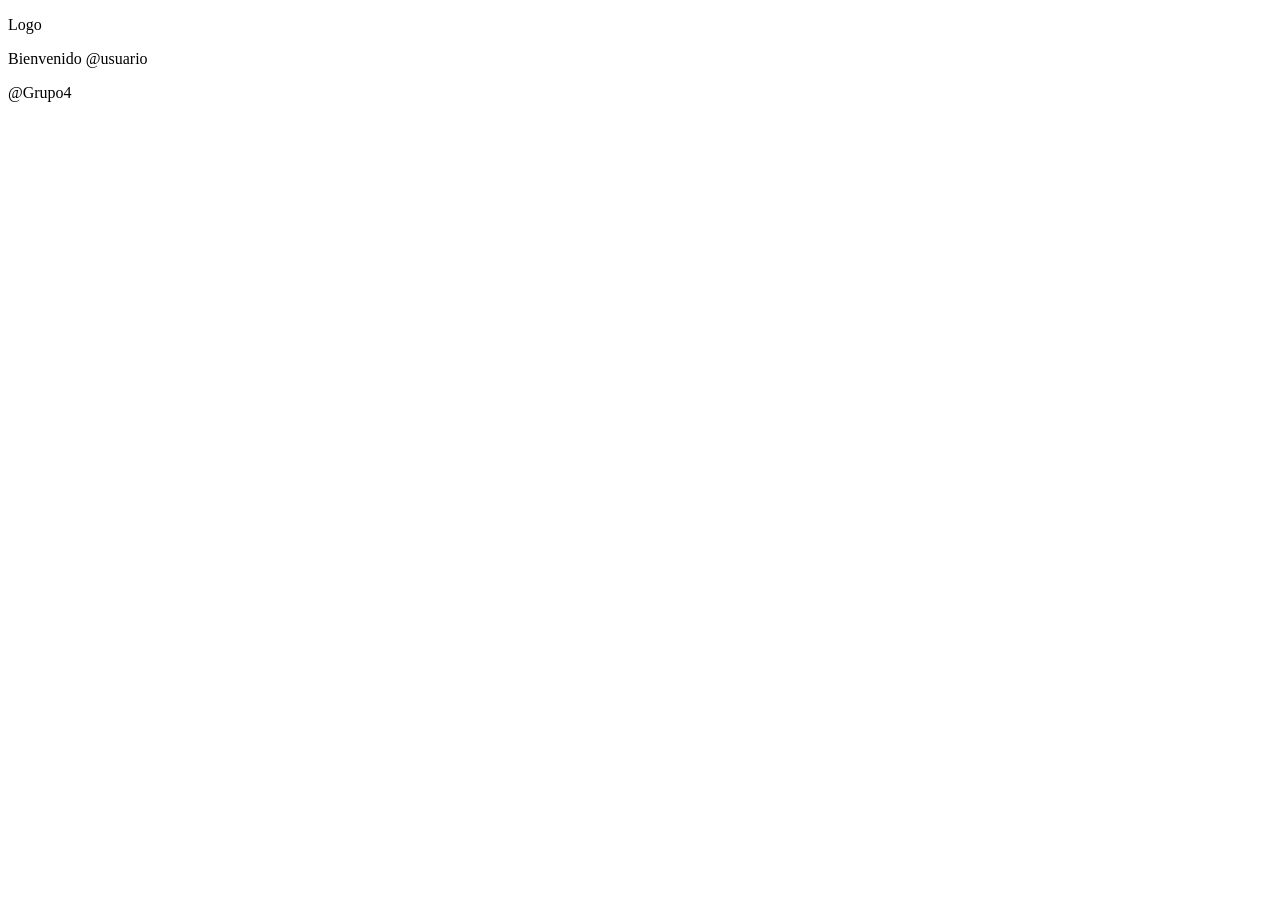
==== comprarTicket.html @ 9c1ca710 "creacion de navegacion y subida de portadas" ====
<!DOCTYPE html>
<html lang="en">
<head>
    <meta charset="UTF-8">
    <meta name="viewport" content="width=device-width, initial-scale=1.0">
    <title>Comprar Ticket</title>
</head>
<body>
    <nav>
        <p>Logo</p>
        <p>Bienvenido @usuario</p>
    </nav>
    <footer>@Grupo4</footer>
</body>
</html>
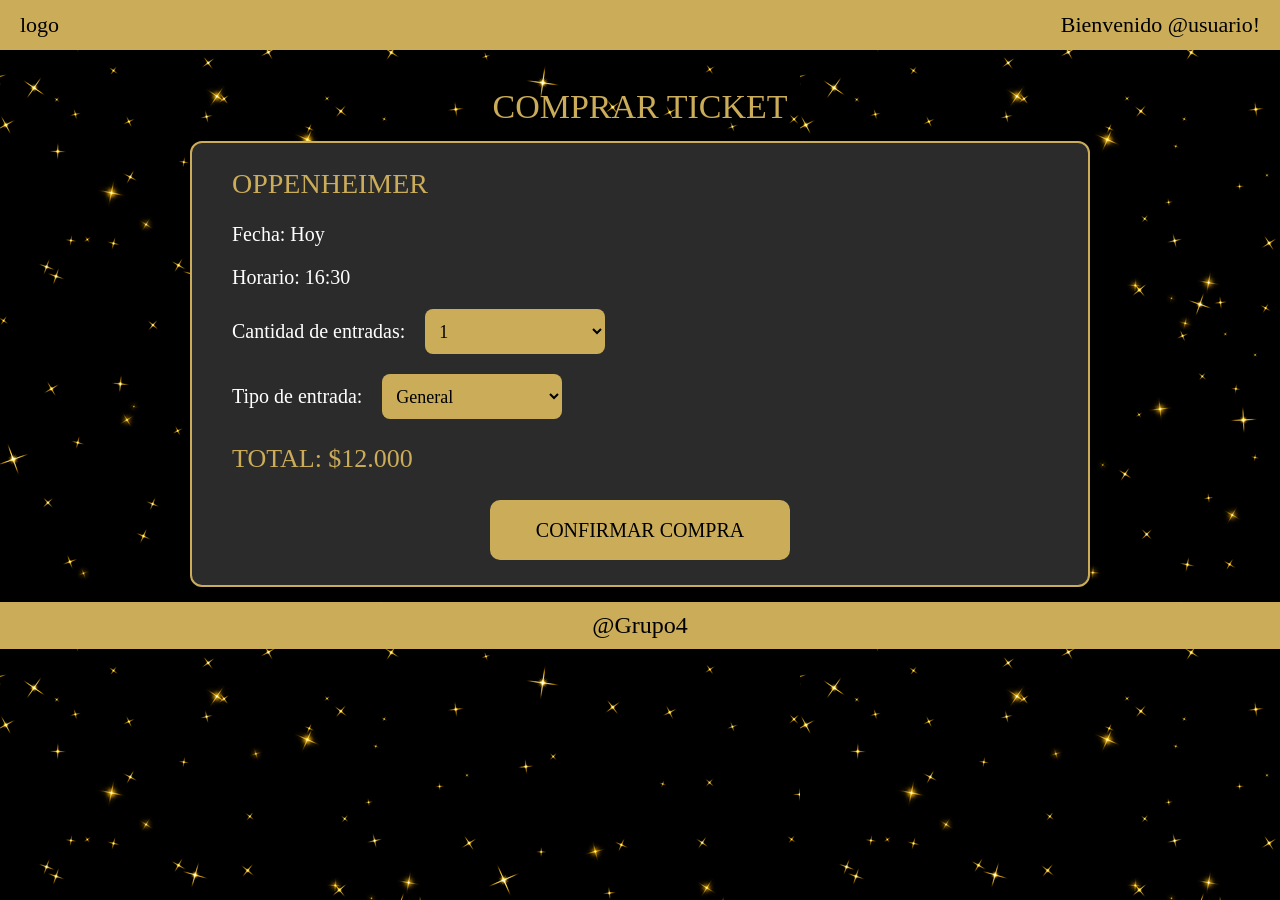
==== commit 56f20db2: "Creación de html y css de compra y pago" ====
--- a/comprarTicket.html
+++ b/comprarTicket.html
@@ -1,15 +1,68 @@
 <!DOCTYPE html>
-<html lang="en">
+<html lang="es">
+
 <head>
     <meta charset="UTF-8">
     <meta name="viewport" content="width=device-width, initial-scale=1.0">
+
     <title>Comprar Ticket</title>
+
+    <link rel="stylesheet" href="style/comprarTicket.css">
 </head>
+
 <body>
-    <nav>
-        <p>Logo</p>
-        <p>Bienvenido @usuario</p>
-    </nav>
-    <footer>@Grupo4</footer>
+
+    <header>
+        <p>logo</p>
+        <p>Bienvenido @usuario!</p>
+    </header>
+
+    <main>
+
+        <h1>COMPRAR TICKET</h1>
+
+        <section class="contenedor-compra">
+
+            <h2>OPPENHEIMER</h2>
+
+            <p>Fecha: Hoy</p>
+            <p>Horario: 16:30</p>
+
+            <div class="opcion-compra">
+                <label for="cantidad">Cantidad de entradas:</label>
+
+                <select id="cantidad">
+                    <option value="1">1</option>
+                    <option value="2">2</option>
+                    <option value="3">3</option>
+                    <option value="4">4</option>
+                </select>
+            </div>
+
+            <div class="opcion-compra">
+                <label for="tipoEntrada">Tipo de entrada:</label>
+
+                <select id="tipoEntrada">
+                    <option value="general">General</option>
+                    <option value="menor">Menor</option>
+                    <option value="jubilado">Jubilado</option>
+                </select>
+            </div>
+
+            <p class="total">TOTAL: $12.000</p>
+
+            <a href="pago.html" class="boton-confirmar">
+                CONFIRMAR COMPRA
+            </a>
+
+        </section>
+
+    </main>
+
+    <footer>
+        @Grupo4
+    </footer>
+
 </body>
+
 </html>
--- a/style/comprarTicket.css
+++ b/style/comprarTicket.css
@@ -0,0 +1,126 @@
+* {
+    box-sizing: border-box;
+}
+
+body {
+    margin: 0;
+    min-height: 100vh;
+
+    background-image: url("../img/fondoGlitter.gif");
+    background-color: black;
+    background-repeat: repeat;
+
+    font-family: Georgia, "Times New Roman", serif;
+    color: white;
+}
+
+header {
+    height: 50px;
+    background-color: #CBAC59;
+    color: black;
+
+    display: flex;
+    justify-content: space-between;
+    align-items: center;
+
+    padding: 0 20px;
+    font-size: 22px;
+}
+
+main {
+    width: 100%;
+    padding: 15px 20px;
+}
+
+h1 {
+    text-align: center;
+    color: #CBAC59;
+    font-size: 34px;
+    font-weight: normal;
+    margin-bottom: 15px;
+}
+
+.contenedor-compra {
+    width: 900px;
+    max-width: 90%;
+
+    margin: 0 auto;
+    padding: 25px 40px;
+
+    background-color: #2B2B2B;
+    border: 2px solid #CBAC59;
+    border-radius: 12px;
+}
+
+.contenedor-compra h2 {
+    color: #CBAC59;
+    font-size: 28px;
+    font-weight: normal;
+    margin-top: 0;
+}
+
+.contenedor-compra p {
+    font-size: 20px;
+}
+
+.opcion-compra {
+    display: flex;
+    align-items: center;
+    gap: 20px;
+
+    margin-top: 20px;
+}
+
+.opcion-compra label {
+    font-size: 20px;
+}
+
+.opcion-compra select {
+    width: 180px;
+    height: 45px;
+
+    background-color: #CBAC59;
+    border: none;
+    border-radius: 8px;
+
+    font-family: Georgia, "Times New Roman", serif;
+    font-size: 18px;
+
+    padding: 0 10px;
+    cursor: pointer;
+}
+
+.total {
+    color: #CBAC59;
+    font-size: 26px !important;
+    margin-top: 25px;
+}
+
+.boton-confirmar {
+    width: 300px;
+    height: 60px;
+
+    margin: 25px auto 0;
+
+    background-color: #CBAC59;
+    color: black;
+
+    border-radius: 10px;
+
+    display: flex;
+    justify-content: center;
+    align-items: center;
+
+    text-decoration: none;
+    font-size: 20px;
+}
+
+footer {
+    background-color: #CBAC59;
+    color: black;
+
+    text-align: center;
+    font-size: 24px;
+
+    padding: 10px 0;
+}
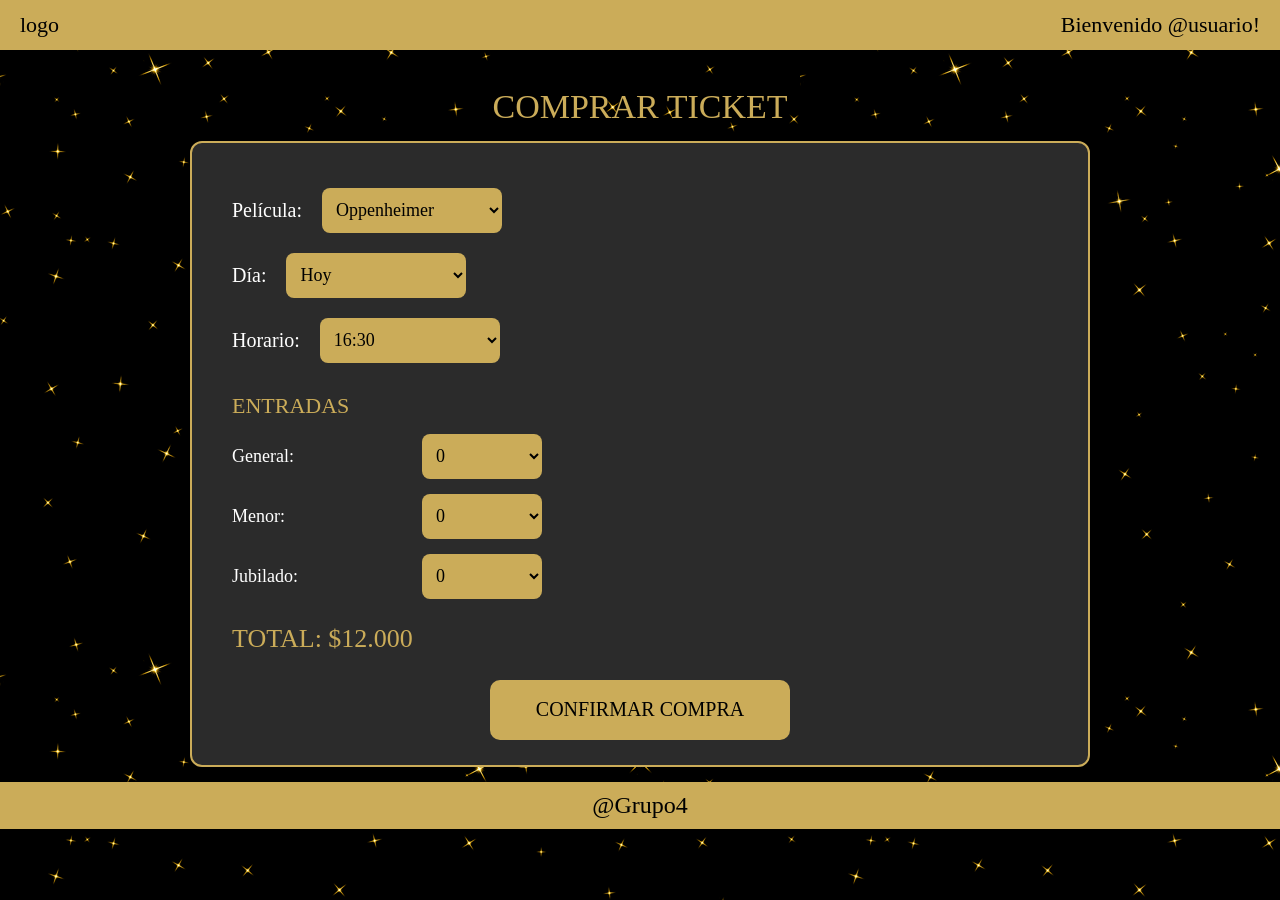
==== commit 905fd3a4: "Cambio en seleccion de tipo de entradas" ====
--- a/comprarTicket.html
+++ b/comprarTicket.html
@@ -23,31 +23,73 @@
 
         <section class="contenedor-compra">
 
-            <h2>OPPENHEIMER</h2>
+            <div class="opcion-compra">
+    <label for="pelicula">Película:</label>
 
-            <p>Fecha: Hoy</p>
-            <p>Horario: 16:30</p>
+    <select id="pelicula">
+        <option value="oppenheimer">Oppenheimer</option>
+        <option value="barbie">Barbie</option>
+        <option value="avatar">Avatar</option>
+    </select>
+</div>
 
-            <div class="opcion-compra">
-                <label for="cantidad">Cantidad de entradas:</label>
+<div class="opcion-compra">
+    <label for="dia">Día:</label>
 
-                <select id="cantidad">
-                    <option value="1">1</option>
-                    <option value="2">2</option>
-                    <option value="3">3</option>
-                    <option value="4">4</option>
-                </select>
-            </div>
+    <select id="dia">
+        <option value="hoy">Hoy</option>
+        <option value="manana">Mañana</option>
+        <option value="viernes">Viernes</option>
+    </select>
+</div>
 
-            <div class="opcion-compra">
-                <label for="tipoEntrada">Tipo de entrada:</label>
+<div class="opcion-compra">
+    <label for="horario">Horario:</label>
 
-                <select id="tipoEntrada">
-                    <option value="general">General</option>
-                    <option value="menor">Menor</option>
-                    <option value="jubilado">Jubilado</option>
-                </select>
-            </div>
+    <select id="horario">
+        <option value="16:30">16:30</option>
+        <option value="19:00">19:00</option>
+        <option value="22:15">22:15</option>
+    </select>
+</div>
+
+            <h3>ENTRADAS</h3>
+
+<div class="tipo-entrada">
+    <label for="general">General:</label>
+
+    <select id="general">
+        <option value="0">0</option>
+        <option value="1">1</option>
+        <option value="2">2</option>
+        <option value="3">3</option>
+        <option value="4">4</option>
+    </select>
+</div>
+
+<div class="tipo-entrada">
+    <label for="menor">Menor:</label>
+
+    <select id="menor">
+        <option value="0">0</option>
+        <option value="1">1</option>
+        <option value="2">2</option>
+        <option value="3">3</option>
+        <option value="4">4</option>
+    </select>
+</div>
+
+<div class="tipo-entrada">
+    <label for="jubilado">Jubilado:</label>
+
+    <select id="jubilado">
+        <option value="0">0</option>
+        <option value="1">1</option>
+        <option value="2">2</option>
+        <option value="3">3</option>
+        <option value="4">4</option>
+    </select>
+</div>
 
             <p class="total">TOTAL: $12.000</p>
 
--- a/style/comprarTicket.css
+++ b/style/comprarTicket.css
@@ -71,6 +71,42 @@
     margin-top: 20px;
 }
 
+.contenedor-compra h3 {
+    color: #CBAC59;
+    font-size: 22px;
+    font-weight: normal;
+    margin-top: 30px;
+    margin-bottom: 15px;
+}
+
+.tipo-entrada {
+    display: flex;
+    align-items: center;
+    margin-bottom: 15px;
+}
+
+.tipo-entrada label {
+    width: 190px;
+    font-size: 18px;
+}
+
+.tipo-entrada select {
+    width: 120px;
+    height: 45px;
+
+    background-color: #CBAC59;
+    border: none;
+    border-radius: 8px;
+
+    font-family: Georgia, "Times New Roman", serif;
+    font-size: 18px;
+
+    padding: 0 10px;
+    cursor: pointer;
+}
+
+
+
 .opcion-compra label {
     font-size: 20px;
 }
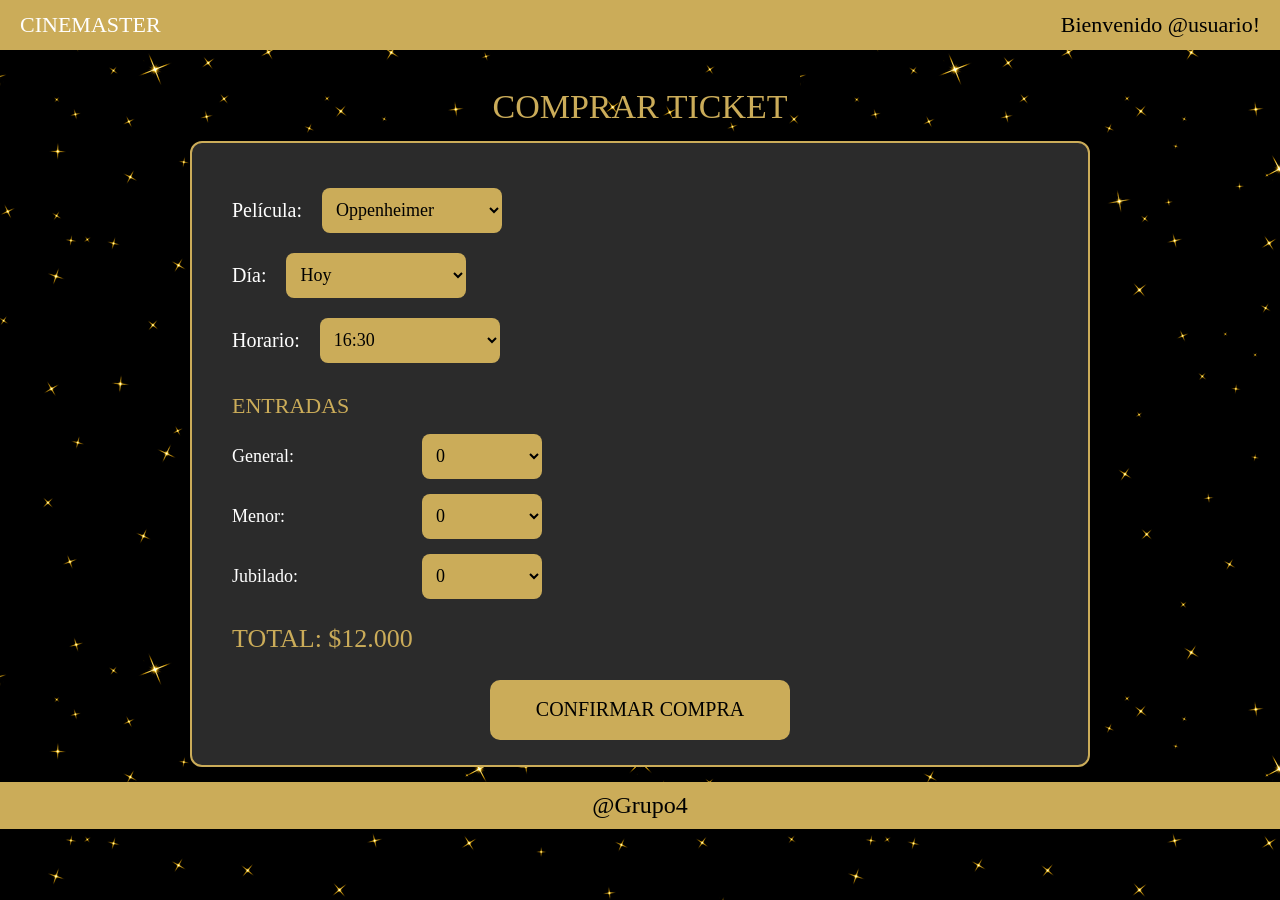
==== commit 45895d35: "index.css semi listo" ====
--- a/comprarTicket.html
+++ b/comprarTicket.html
@@ -6,14 +6,14 @@
     <meta name="viewport" content="width=device-width, initial-scale=1.0">
 
     <title>Comprar Ticket</title>
-
+    <link rel="icon" href="./img/logo.png">
     <link rel="stylesheet" href="style/comprarTicket.css">
 </head>
 
 <body>
 
     <header>
-        <p>logo</p>
+        <a href="./index.html">CINEMASTER</a>
         <p>Bienvenido @usuario!</p>
     </header>
 
--- a/style/comprarTicket.css
+++ b/style/comprarTicket.css
@@ -25,6 +25,11 @@
 
     padding: 0 20px;
     font-size: 22px;
+}
+
+a {
+    text-decoration: none;
+    color: #ffffff;
 }
 
 main {
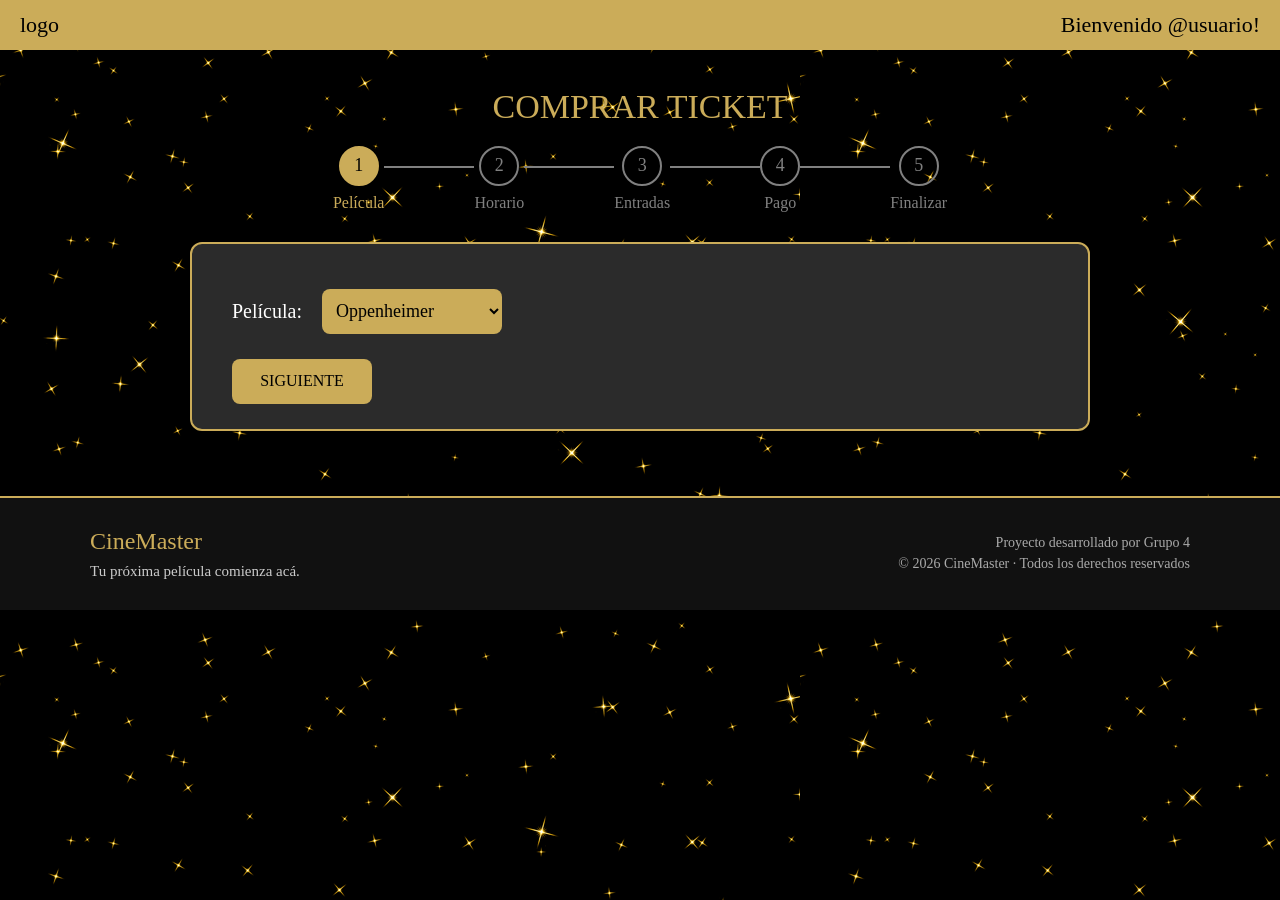
==== commit 22132fd6: "Mejora de comprarTicket, horarios y footer" ====
--- a/comprarTicket.html
+++ b/comprarTicket.html
@@ -6,14 +6,15 @@
     <meta name="viewport" content="width=device-width, initial-scale=1.0">
 
     <title>Comprar Ticket</title>
-    <link rel="icon" href="./img/logo.png">
+
     <link rel="stylesheet" href="style/comprarTicket.css">
+    <link rel="stylesheet" href="style/footer.css">
 </head>
 
 <body>
 
     <header>
-        <a href="./index.html">CINEMASTER</a>
+        <p>logo</p>
         <p>Bienvenido @usuario!</p>
     </header>
 
@@ -21,44 +22,111 @@
 
         <h1>COMPRAR TICKET</h1>
 
+        <div class="stepper">
+
+    <div class="paso activo">
+        <div class="circulo">1</div>
+        <p>Película</p>
+    </div>
+
+    <div class="linea"></div>
+
+    <div class="paso">
+        <div class="circulo">2</div>
+        <p>Horario</p>
+    </div>
+
+    <div class="linea"></div>
+
+    <div class="paso">
+        <div class="circulo">3</div>
+        <p>Entradas</p>
+    </div>
+
+    <div class="linea"></div>
+
+    <div class="paso">
+        <div class="circulo">4</div>
+        <p>Pago</p>
+    </div>
+
+    <div class="linea"></div>
+
+    <div class="paso">
+        <div class="circulo">5</div>
+        <p>Finalizar</p>
+    </div>
+
+</div>
+
         <section class="contenedor-compra">
-
-            <div class="opcion-compra">
-    <label for="pelicula">Película:</label>
-
-    <select id="pelicula">
-        <option value="oppenheimer">Oppenheimer</option>
-        <option value="barbie">Barbie</option>
-        <option value="avatar">Avatar</option>
-    </select>
-</div>
-
-<div class="opcion-compra">
-    <label for="dia">Día:</label>
-
-    <select id="dia">
-        <option value="hoy">Hoy</option>
-        <option value="manana">Mañana</option>
-        <option value="viernes">Viernes</option>
-    </select>
-</div>
-
-<div class="opcion-compra">
-    <label for="horario">Horario:</label>
-
-    <select id="horario">
-        <option value="16:30">16:30</option>
-        <option value="19:00">19:00</option>
-        <option value="22:15">22:15</option>
-    </select>
-</div>
-
-            <h3>ENTRADAS</h3>
+            <div class="contenido-paso activo" id="paso1">
+
+                <div class="opcion-compra">
+                    <label for="pelicula">Película:</label>
+
+                    <select id="pelicula">
+                        <option value="oppenheimer">Oppenheimer</option>
+                        <option value="barbie">Barbie</option>
+                        <option value="avatar">Avatar</option>
+                    </select>
+                </div>
+
+                <button type="button" class="boton-siguiente" onclick="mostrarPaso(2)">
+                    SIGUIENTE
+                </button>
+
+                </div>
+
+<div class="contenido-paso" id="paso2">
+
+    <div class="opcion-compra">
+        <label for="dia">Día:</label>
+
+        <select id="dia" onchange="actualizarHorarios()">
+            <option value="hoy">Hoy</option>
+            <option value="manana">Mañana</option>
+            <option value="viernes">Viernes</option>
+        </select>
+    </div>
+
+    <div class="opcion-compra">
+        <label for="horario">Horario:</label>
+
+        <select id="horario">
+        </select>
+    </div>
+
+    <button type="button" class="boton-anterior" onclick="mostrarPaso(1)">
+        ANTERIOR
+    </button>
+
+    <button type="button" class="boton-siguiente" onclick="mostrarPaso(3)">
+        SIGUIENTE
+    </button>
+
+</div>
+
+<div class="contenido-paso" id="paso3">
+
+    <h3>ENTRADAS</h3>
+
+    <div class="tipo-entrada">
+        <label for="general">General:</label>
+
+        <select id="general" onchange="calcularTotal()">
+            <option value="0">0</option>
+            <option value="1">1</option>
+            <option value="2">2</option>
+            <option value="3">3</option>
+            <option value="4">4</option>
+        </select>
+    </div>
 
 <div class="tipo-entrada">
-    <label for="general">General:</label>
-
-    <select id="general">
+    <label for="menor">Menor:</label>
+
+    <select id="menor" onchange="calcularTotal()">
         <option value="0">0</option>
         <option value="1">1</option>
         <option value="2">2</option>
@@ -68,9 +136,9 @@
 </div>
 
 <div class="tipo-entrada">
-    <label for="menor">Menor:</label>
-
-    <select id="menor">
+    <label for="jubilado">Jubilado:</label>
+
+    <select id="jubilado" onchange="calcularTotal()">
         <option value="0">0</option>
         <option value="1">1</option>
         <option value="2">2</option>
@@ -79,32 +147,129 @@
     </select>
 </div>
 
-<div class="tipo-entrada">
-    <label for="jubilado">Jubilado:</label>
-
-    <select id="jubilado">
-        <option value="0">0</option>
-        <option value="1">1</option>
-        <option value="2">2</option>
-        <option value="3">3</option>
-        <option value="4">4</option>
-    </select>
-</div>
-
-            <p class="total">TOTAL: $12.000</p>
-
-            <a href="pago.html" class="boton-confirmar">
-                CONFIRMAR COMPRA
-            </a>
+<p class="total">
+    TOTAL: <span id="totalEntradas">$0</span>
+</p>
+            
+<button type="button" class="boton-anterior" onclick="mostrarPaso(2)">
+    ANTERIOR
+</button>
+
+<button type="button" class="boton-siguiente"
+        onclick="if (validarEntradas()) mostrarPaso(4)">
+    SIGUIENTE
+</button>
+
+</div>
+<div class="contenido-paso" id="paso4">
+
+    <h3>DATOS DEL CLIENTE</h3>
+
+    <div class="campo-pago">
+        <label for="nombre">Nombre y apellido:</label>
+        <input type="text" id="nombre">
+    </div>
+
+    <div class="campo-pago">
+        <label for="email">Email:</label>
+        <input type="email" id="email">
+    </div>
+
+    <h3>DATOS DE PAGO</h3>
+
+    <div class="campo-pago">
+        <label for="tarjeta">Número de tarjeta:</label>
+        <input type="text" id="tarjeta">
+    </div>
+
+    <div class="campo-pago">
+        <label for="titular">Titular:</label>
+        <input type="text" id="titular">
+    </div>
+
+    <div class="campo-pago">
+        <label for="vencimiento">Vencimiento:</label>
+        <input type="text" id="vencimiento" placeholder="MM/AA">
+    </div>
+
+    <div class="campo-pago">
+        <label for="cvv">CVV:</label>
+        <input type="text" id="cvv" placeholder="123">
+    </div>
+
+    <button type="button" class="boton-anterior" onclick="mostrarPaso(3)">
+        ANTERIOR
+    </button>
+
+    <button type="button" class="boton-siguiente"
+        onclick="if (validarPago()) mostrarPaso(5)">
+    REVISAR COMPRA
+    </button>
+
+</div>
+
+<div class="contenido-paso" id="paso5">
+
+    <h3>RESUMEN DE COMPRA</h3>
+
+    <div class="resumen-compra">
+
+        <p>Película: <span id="resumenPelicula"></span></p>
+
+        <p>Día: <span id="resumenDia"></span></p>
+
+        <p>Horario: <span id="resumenHorario"></span></p>
+
+        <h3>ENTRADAS</h3>
+
+        <p>General: <span id="resumenGeneral"></span></p>
+
+        <p>Menor: <span id="resumenMenor"></span></p>
+
+        <p>Jubilado: <span id="resumenJubilado"></span></p>
+
+        <p class="total">
+            TOTAL: <span id="resumenTotal">$0</span>
+</p>
+
+    </div>
+
+    <button type="button" class="boton-anterior" onclick="mostrarPaso(4)">
+        ANTERIOR
+    </button>
+
+    <button type="button" class="boton-confirmar" onclick="finalizarCompra()">
+    CONFIRMAR COMPRA
+    </button>
+
+</div>
+
+
 
         </section>
 
     </main>
 
-    <footer>
-        @Grupo4
+    <footer class="footer">
+
+    <div class="footer-contenido">
+
+        <div class="footer-marca">
+            <h3>CineMaster</h3>
+            <p>Tu próxima película comienza acá.</p>
+        </div>
+
+        <div class="footer-info">
+            <p>Proyecto desarrollado por Grupo 4</p>
+            <p>© 2026 CineMaster · Todos los derechos reservados</p>
+        </div>
+
+    </div>
+
     </footer>
 
-</body>
-
-</html>+    <script src="comprarTicket.js"></script>  
+
+    </body>
+
+    </html>
--- a/style/comprarTicket.css
+++ b/style/comprarTicket.css
@@ -25,11 +25,6 @@
 
     padding: 0 20px;
     font-size: 22px;
-}
-
-a {
-    text-decoration: none;
-    color: #ffffff;
 }
 
 main {
@@ -146,6 +141,7 @@
     background-color: #CBAC59;
     color: black;
 
+    border: none;
     border-radius: 10px;
 
     display: flex;
@@ -153,15 +149,175 @@
     align-items: center;
 
     text-decoration: none;
+
+    font-family: Georgia, "Times New Roman", serif;
     font-size: 20px;
-}
-
-footer {
-    background-color: #CBAC59;
-    color: black;
-
+
+    cursor: pointer;
+}
+
+
+/* STEPPER */
+
+.stepper {
+    width: 850px;
+    max-width: 90%;
+    margin: 20px auto 30px;
+
+    display: flex;
+    justify-content: center;
+    align-items: flex-start;
+}
+
+.paso {
+    display: flex;
+    flex-direction: column;
+    align-items: center;
+
+    color: #808080;
+}
+
+.circulo {
+    width: 40px;
+    height: 40px;
+
+    border: 2px solid #808080;
+    border-radius: 50%;
+
+    display: flex;
+    justify-content: center;
+    align-items: center;
+
+    font-size: 18px;
+}
+
+.paso p {
+    margin: 8px 0 0;
+    font-size: 16px;
+}
+
+.linea {
+    width: 90px;
+    height: 2px;
+
+    background-color: #808080;
+
+    margin-top: 20px;
+}
+
+/* PASO ACTUAL */
+
+.paso.activo {
+    color: #CBAC59;
+}
+
+.paso.activo .circulo {
+    border-color: #CBAC59;
+    background-color: #CBAC59;
+    color: black;
+}
+
+/* CONTENIDO DE CADA PASO */
+/*Oculta todos los pasos*/
+.contenido-paso {
+    display: none;
+}
+
+/*muestra el que tenga clse activo*/
+.contenido-paso.activo {
+    display: block;
+}
+
+/* PASOS COMPLETADOS */
+
+.paso.completado {
+    color: #CBAC59;
+}
+
+.paso.completado .circulo {
+    border-color: #CBAC59;
+    background-color: #CBAC59;
+    color: black;
+}
+
+.compra-exitosa {
     text-align: center;
+    padding: 30px;
+}
+
+.compra-exitosa h2 {
+    color: #CBAC59;
+    font-size: 28px;
+    margin-bottom: 25px;
+}
+
+.compra-exitosa p {
+    font-size: 18px;
+    margin: 10px 0;
+}
+
+.compra-exitosa .total {
     font-size: 24px;
-
+    color: #CBAC59;
+    margin-top: 20px;
+}
+
+.boton-siguiente,
+.boton-anterior {
+    min-width: 140px;
+    height: 45px;
+
+    margin-top: 25px;
+    margin-right: 10px;
+    padding: 0 20px;
+
+    border: none;
+    border-radius: 8px;
+
+    font-family: Georgia, "Times New Roman", serif;
+    font-size: 16px;
+
+    cursor: pointer;
+}
+
+.boton-siguiente {
+    background-color: #CBAC59;
+    color: black;
+}
+
+.boton-anterior {
+    background-color: #808080;
+    color: white;
+}
+
+.campo-pago {
+    display: flex;
+    align-items: center;
+
+    margin-bottom: 15px;
+}
+
+.campo-pago label {
+    width: 190px;
+    font-size: 18px;
+}
+
+.campo-pago input {
+    width: 400px;
+    height: 45px;
+
+    padding: 0 10px;
+
+    border: 1px solid #CBAC59;
+    border-radius: 6px;
+
+    font-family: Georgia, "Times New Roman", serif;
+    font-size: 16px;
+}
+.resumen-compra {
     padding: 10px 0;
+}
+
+.resumen-compra p {
+    margin: 10px 0;
 }
--- a/style/footer.css
+++ b/style/footer.css
@@ -0,0 +1,51 @@
+.footer {
+    width: 100%;
+    margin-top: 50px;
+
+    background-color: #111111;
+    border-top: 2px solid #CBAC59;
+
+    color: white;
+
+    padding: 30px 40px;
+}
+
+.footer-contenido {
+    max-width: 1100px;
+    margin: 0 auto;
+
+    display: flex;
+    justify-content: space-between;
+    align-items: center;
+
+    gap: 30px;
+}
+
+.footer-marca h3 {
+    margin: 0 0 8px;
+
+    color: #CBAC59;
+
+    font-size: 24px;
+    font-weight: normal;
+}
+
+.footer-marca p {
+    margin: 0;
+
+    color: #CCCCCC;
+
+    font-size: 15px;
+}
+
+.footer-info {
+    text-align: right;
+}
+
+.footer-info p {
+    margin: 5px 0;
+
+    color: #AAAAAA;
+
+    font-size: 14px;
+}
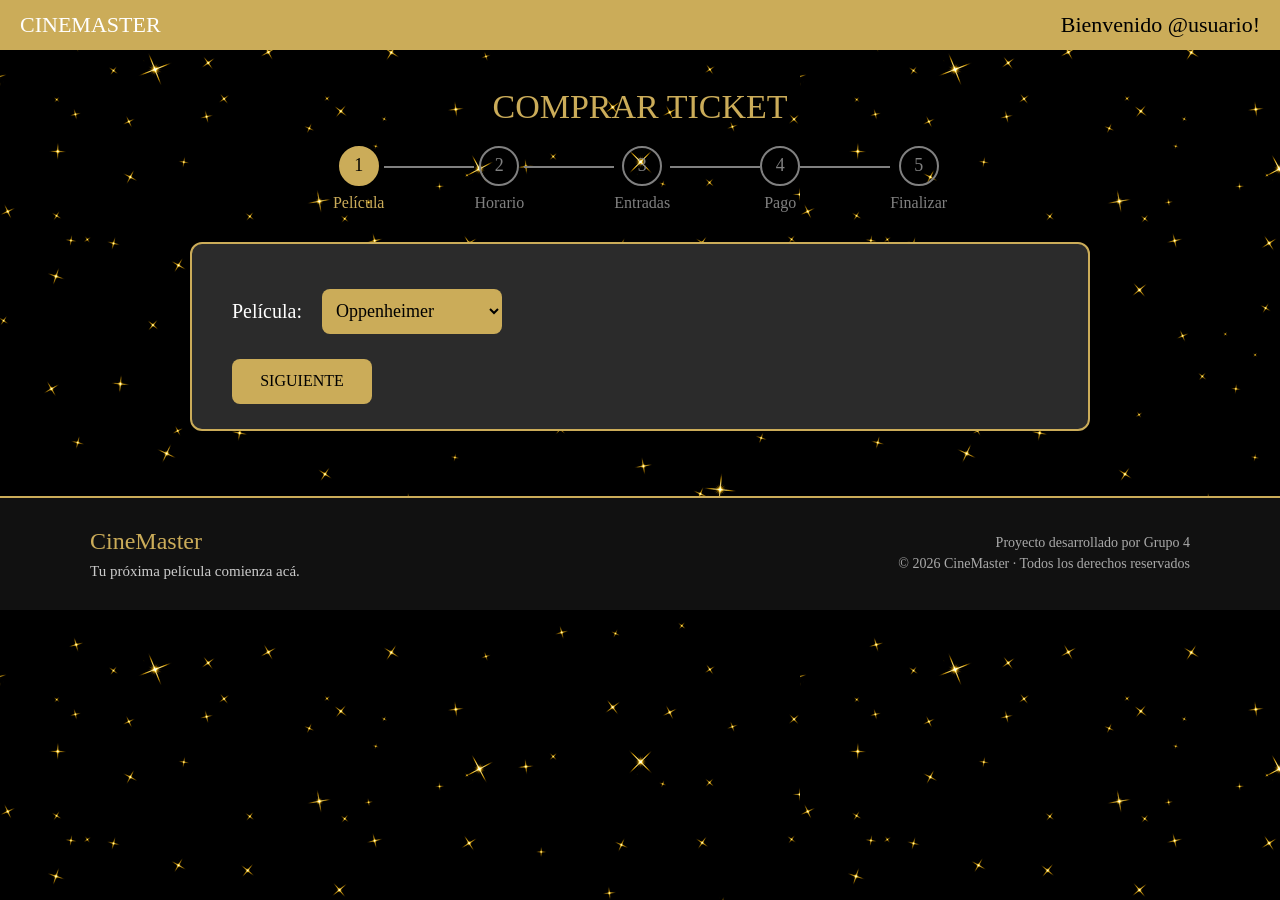
==== commit 3f443462: "Resolver conflictos con main" ====
--- a/comprarTicket.html
+++ b/comprarTicket.html
@@ -6,7 +6,7 @@
     <meta name="viewport" content="width=device-width, initial-scale=1.0">
 
     <title>Comprar Ticket</title>
-
+    <link rel="icon" href="./img/logo.png">
     <link rel="stylesheet" href="style/comprarTicket.css">
     <link rel="stylesheet" href="style/footer.css">
 </head>
@@ -14,7 +14,7 @@
 <body>
 
     <header>
-        <p>logo</p>
+        <a href="./index.html">CINEMASTER</a>
         <p>Bienvenido @usuario!</p>
     </header>
 
--- a/style/comprarTicket.css
+++ b/style/comprarTicket.css
@@ -25,6 +25,11 @@
 
     padding: 0 20px;
     font-size: 22px;
+}
+
+a {
+    text-decoration: none;
+    color: #ffffff;
 }
 
 main {
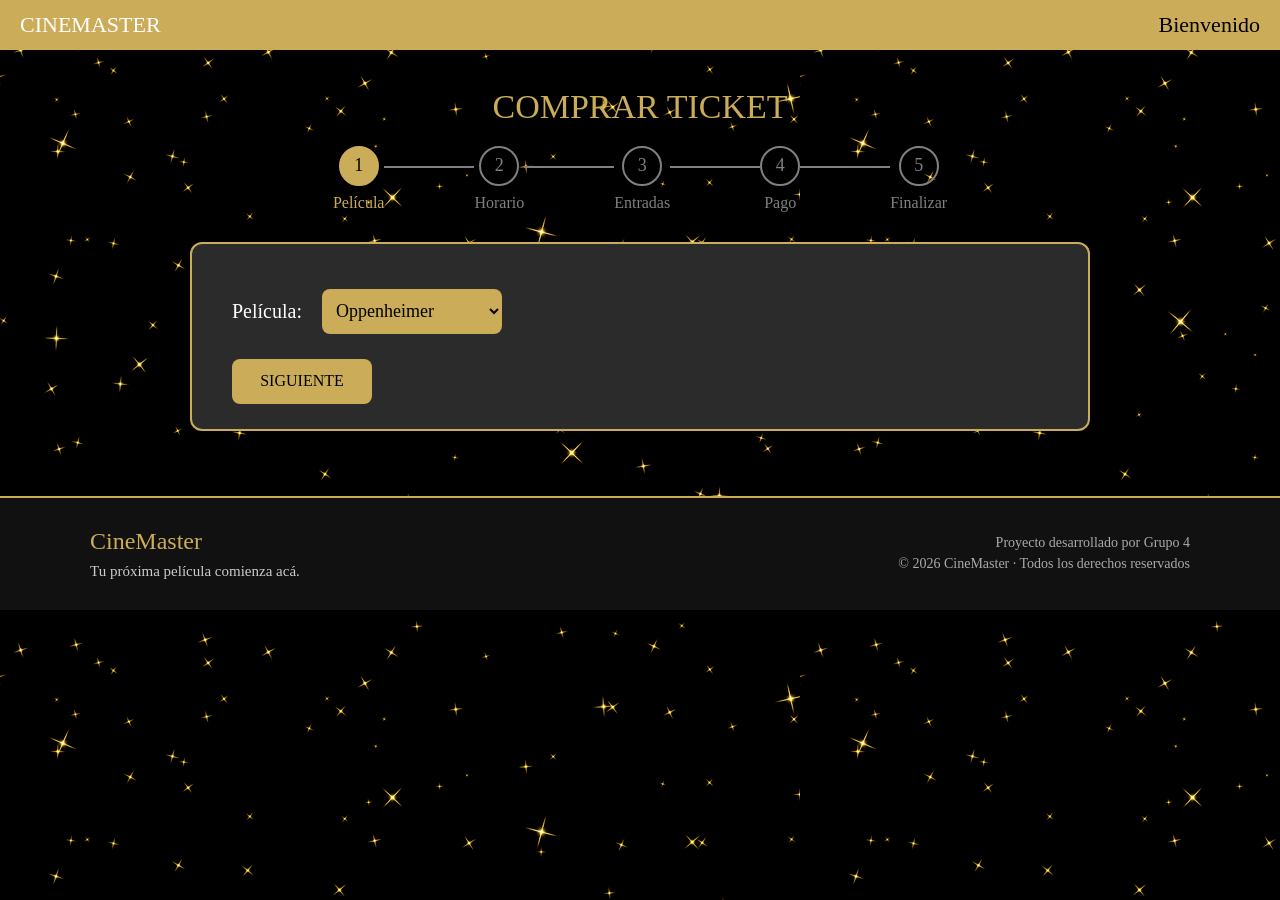
==== commit bc7ec33a: "Reorganiza archivos HTML y corrige rutas" ====
--- a/comprarTicket.html
+++ b/comprarTicket.html
@@ -1,3 +1,8 @@
+
+<!-- En este archivo se define la estructura de la compra de entradas en 5 pasos:
+ 1:selección de pelicula; 2: selección de horario; 3: selección de entradas;
+ 4: selección de pago; 5: confirmación de compra.-->
+
 <!DOCTYPE html>
 <html lang="es">
 
@@ -6,31 +11,41 @@
     <meta name="viewport" content="width=device-width, initial-scale=1.0">
 
     <title>Comprar Ticket</title>
+    <!-- Carga el logo de CineMaster en la pestaña -->
     <link rel="icon" href="./img/logo.png">
-    <link rel="stylesheet" href="style/comprarTicket.css">
-    <link rel="stylesheet" href="style/footer.css">
+    <!-- Conexión del HTML con los archivos CSS -->
+    <link rel="stylesheet" href="./style/comprarTicket.css">
+    <link rel="stylesheet" href="./style/footer.css">
 </head>
 
 <body>
 
     <header>
+        <!--Encabezado: link que al hacer click en cineMaster permite
+        regresar a la página inicial -->
         <a href="./index.html">CINEMASTER</a>
-        <p>Bienvenido @usuario!</p>
+        <p>Bienvenido</p>
     </header>
 
     <main>
 
         <h1>COMPRAR TICKET</h1>
 
+    <!--STEPPER-->
         <div class="stepper">
-
+    
+    <!--Clase activo: indica qué paso está seleccionado actualmente,
+    js la agrega y la quita a medida que el usuario avanza -->
     <div class="paso activo">
         <div class="circulo">1</div>
         <p>Película</p>
     </div>
 
+    <!--Clase linea: son las líneas visuales que conectan los pasos del stepper -->
     <div class="linea"></div>
 
+    <!-- Los demás pasos arrancan "inactivos", y el js va cambiando las clases
+     a medida que el usuario avanza -->
     <div class="paso">
         <div class="circulo">2</div>
         <p>Horario</p>
@@ -58,41 +73,51 @@
     </div>
 
 </div>
-
+        <!--Este section agrupa todo el contenido relacionado con la compra -->
         <section class="contenedor-compra">
+            <!--Paso 1: Selección de película -->
             <div class="contenido-paso activo" id="paso1">
 
                 <div class="opcion-compra">
+                    <!--El label describe qué dato tiene que ingresar/seleccionar el usuario -->
                     <label for="pelicula">Película:</label>
-
+                    <!--Es el desplegable para seleccionar la pelicula -->
                     <select id="pelicula">
+                        <!--value es el valor que js utiliza internamente -->
                         <option value="oppenheimer">Oppenheimer</option>
                         <option value="barbie">Barbie</option>
-                        <option value="avatar">Avatar</option>
+                        <option value="coraline">Coraline</option>
                     </select>
                 </div>
 
+                <!-- Cuando el usuario hace clic se ejecuta la función mostrarPaso(2) de js
+                 que oculta el paso axtual y muestra el segundo paso-->
                 <button type="button" class="boton-siguiente" onclick="mostrarPaso(2)">
                     SIGUIENTE
                 </button>
 
                 </div>
 
+<!--Paso 2: selección de Día -->
 <div class="contenido-paso" id="paso2">
 
     <div class="opcion-compra">
         <label for="dia">Día:</label>
 
-        <select id="dia" onchange="actualizarHorarios()">
-            <option value="hoy">Hoy</option>
-            <option value="manana">Mañana</option>
-            <option value="viernes">Viernes</option>
-        </select>
+    <!--Cuando el usuario cambie el dia, js ejecuta actualizarHorarios()
+    que busca los horarios correspondientes a la película y el día seleccionado-->
+    <select id="dia" onchange="actualizarHorarios()">
+        <!--Se agregan Id´s porq js modifica el texto para poner la fecha real-->
+        <option value="hoy" id="diaHoy">Hoy</option>
+        <option value="manana" id="diaManana">Mañana</option>
+        <option value="viernes" id="diaViernes">Viernes</option>
+    </select>
     </div>
 
     <div class="opcion-compra">
         <label for="horario">Horario:</label>
-
+        <!--Este select está vacío porq los horarios dependen de la película y el día
+        js los genera dinámicamente mediante actualizarHorarios()-->
         <select id="horario">
         </select>
     </div>
@@ -107,13 +132,15 @@
 
 </div>
 
+<!--Paso 3: selección de entradas-->
 <div class="contenido-paso" id="paso3">
 
     <h3>ENTRADAS</h3>
 
     <div class="tipo-entrada">
         <label for="general">General:</label>
-
+        <!--onchange = "calcularTotal()": cuando cambia la cantidad
+        js actualiza el precio total-->
         <select id="general" onchange="calcularTotal()">
             <option value="0">0</option>
             <option value="1">1</option>
@@ -148,6 +175,8 @@
 </div>
 
 <p class="total">
+    <!--span: inicialmente muestra $0
+    funciona como un espacio que js actualiza dinámicamente con el total-->
     TOTAL: <span id="totalEntradas">$0</span>
 </p>
             
@@ -155,12 +184,15 @@
     ANTERIOR
 </button>
 
+<!-- Validación antes del pago: antes de avanzar verifico las entradas (llamando a validarEntradas(),
+ si devuelve true se ejecuta mostrarPaso(4)-->
 <button type="button" class="boton-siguiente"
         onclick="if (validarEntradas()) mostrarPaso(4)">
     SIGUIENTE
 </button>
 
 </div>
+<!--Paso 4: inputs para realizar el pago-->
 <div class="contenido-paso" id="paso4">
 
     <h3>DATOS DEL CLIENTE</h3>
@@ -201,6 +233,8 @@
         ANTERIOR
     </button>
 
+    <!--Antes de mostrar el resumen llamamos a validarPago(),
+    si los datos son válidos la función devuelve true y avanzamos al paso5-->
     <button type="button" class="boton-siguiente"
         onclick="if (validarPago()) mostrarPaso(5)">
     REVISAR COMPRA
@@ -208,12 +242,14 @@
 
 </div>
 
+<!--Paso 5: resumen de compra-->
 <div class="contenido-paso" id="paso5">
 
     <h3>RESUMEN DE COMPRA</h3>
 
     <div class="resumen-compra">
-
+        <!--Los span empiezan vacíos porque js toma las selecciones
+        realizadas en los pasos anteriores y completa automáticamente el resumen-->
         <p>Película: <span id="resumenPelicula"></span></p>
 
         <p>Día: <span id="resumenDia"></span></p>
@@ -238,20 +274,17 @@
         ANTERIOR
     </button>
 
+    <!--Este botón ejecuta finalizarCompra() y muestra la confirmación de compra-->
     <button type="button" class="boton-confirmar" onclick="finalizarCompra()">
     CONFIRMAR COMPRA
     </button>
 
 </div>
-
-
-
         </section>
 
     </main>
-
+<!--FOOTER-->
     <footer class="footer">
-
     <div class="footer-contenido">
 
         <div class="footer-marca">
@@ -268,7 +301,7 @@
 
     </footer>
 
-    <script src="comprarTicket.js"></script>  
+    <script src="./script/comprarTicket.js"></script>  
 
     </body>
 
--- a/style/comprarTicket.css
+++ b/style/comprarTicket.css
@@ -1,10 +1,11 @@
-* {
+* { /*Configuración gral para el manejo de tamaños*/
     box-sizing: border-box;
 }
 
+/*Define el aspecto gral de la pág*/
 body {
     margin: 0;
-    min-height: 100vh;
+    min-height: 100vh; /*el body tenga como min el alto de la pantalla*/
 
     background-image: url("../img/fondoGlitter.gif");
     background-color: black;
@@ -14,29 +15,31 @@
     color: white;
 }
 
+/*Diseño de la barra superior*/
 header {
     height: 50px;
     background-color: #CBAC59;
     color: black;
 
-    display: flex;
-    justify-content: space-between;
-    align-items: center;
+    display: flex; /*Acomoda elementos dentro de un contenedor*/
+    justify-content: space-between; /*Manda un elemeto hacia un ext y el otro hacia el otro ext*/
+    align-items: center; /*centra los elementos vertialmente*/
 
     padding: 0 20px;
     font-size: 22px;
 }
-
+ /*Diseño de los enlaces*/
 a {
-    text-decoration: none;
+    text-decoration: none; /*elimina el subrayado*/
     color: #ffffff;
 }
 
+/*Define el espacio del contenido principal*/
 main {
     width: 100%;
     padding: 15px 20px;
 }
-
+/*Diseña COMPRAR TICKET*/
 h1 {
     text-align: center;
     color: #CBAC59;
@@ -45,6 +48,7 @@
     margin-bottom: 15px;
 }
 
+/*diseño de la caja principal donde se muestra cada etapa del proceso de compra*/
 .contenedor-compra {
     width: 900px;
     max-width: 90%;
@@ -57,6 +61,7 @@
     border-radius: 12px;
 }
 
+/*aplican diseño solamente a estos elementos cuando están dentro del contenedor de compra*/
 .contenedor-compra h2 {
     color: #CBAC59;
     font-size: 28px;
@@ -68,10 +73,11 @@
     font-size: 20px;
 }
 
+/*organiza horizontalmente el label y el select de película, día y horario*/
 .opcion-compra {
     display: flex;
     align-items: center;
-    gap: 20px;
+    gap: 20px; /*separación entre elementos*/
 
     margin-top: 20px;
 }
@@ -84,17 +90,18 @@
     margin-bottom: 15px;
 }
 
+/*diseño del selector de entradas*/
 .tipo-entrada {
     display: flex;
     align-items: center;
     margin-bottom: 15px;
 }
-
+/*le da el mismo ancho a todas las etiquetas(label)*/
 .tipo-entrada label {
     width: 190px;
     font-size: 18px;
 }
-
+/*Da formato al desplegable de tipo de entrada*/
 .tipo-entrada select {
     width: 120px;
     height: 45px;
@@ -111,11 +118,11 @@
 }
 
 
-
+/*mismo ancho a todas las etiquetas*/
 .opcion-compra label {
     font-size: 20px;
 }
-
+/*Da formato al desplegable de opcio compra*/
 .opcion-compra select {
     width: 180px;
     height: 45px;
@@ -131,12 +138,14 @@
     cursor: pointer;
 }
 
+/*resalta visualmente el precio*/
 .total {
     color: #CBAC59;
-    font-size: 26px !important;
+    font-size: 26px !important; /*obliga que el tamaño del total sea 26px*/
     margin-top: 25px;
 }
 
+/*diseña el boton de confirmar compra*/
 .boton-confirmar {
     width: 300px;
     height: 60px;
@@ -164,6 +173,7 @@
 
 /* STEPPER */
 
+/*orgaiza todos los pasos horizontalmente, utiliza flexbox para distribuirlos*/
 .stepper {
     width: 850px;
     max-width: 90%;
@@ -174,6 +184,7 @@
     align-items: flex-start;
 }
 
+/*Da diseño a cada paso individual*/
 .paso {
     display: flex;
     flex-direction: column;
@@ -182,6 +193,7 @@
     color: #808080;
 }
 
+/*diseño de los circulos del stepper*/
 .circulo {
     width: 40px;
     height: 40px;
@@ -200,7 +212,7 @@
     margin: 8px 0 0;
     font-size: 16px;
 }
-
+/*diseño de las lineas que unen los pasos*/
 .linea {
     width: 90px;
     height: 2px;
@@ -211,7 +223,6 @@
 }
 
 /* PASO ACTUAL */
-
 .paso.activo {
     color: #CBAC59;
 }
@@ -223,12 +234,12 @@
 }
 
 /* CONTENIDO DE CADA PASO */
-/*Oculta todos los pasos*/
+/*por defecto todos los contenidos de los pasos están ocultos*/
 .contenido-paso {
     display: none;
 }
 
-/*muestra el que tenga clse activo*/
+/*muestra el que tenga clse activo (js cambia estas clases)*/
 .contenido-paso.activo {
     display: block;
 }
@@ -245,6 +256,7 @@
     color: black;
 }
 
+/*estilos de compra-exitosa (js genera dinámicamente los elementos)*/
 .compra-exitosa {
     text-align: center;
     padding: 30px;
@@ -267,6 +279,7 @@
     margin-top: 20px;
 }
 
+/*aplico los estilos q comparten ambos botones*/
 .boton-siguiente,
 .boton-anterior {
     min-width: 140px;
@@ -284,7 +297,7 @@
 
     cursor: pointer;
 }
-
+/*definimos por separado los colores*/
 .boton-siguiente {
     background-color: #CBAC59;
     color: black;
@@ -294,19 +307,19 @@
     background-color: #808080;
     color: white;
 }
-
+/*acomoda los campos de pago*/
 .campo-pago {
     display: flex;
     align-items: center;
 
     margin-bottom: 15px;
 }
-
+/*hace q las etiquetas tengan el mismo ancho y se alineen*/
 .campo-pago label {
     width: 190px;
     font-size: 18px;
 }
-
+/*aspecto de los cuadrados donde escribe el usuario*/
 .campo-pago input {
     width: 400px;
     height: 45px;
@@ -319,6 +332,7 @@
     font-family: Georgia, "Times New Roman", serif;
     font-size: 16px;
 }
+/*Da espacio y orden visual al resumen final*/
 .resumen-compra {
     padding: 10px 0;
 }
--- a/style/footer.css
+++ b/style/footer.css
@@ -1,3 +1,4 @@
+/*diseño de la caja completa del footer*/
 .footer {
     width: 100%;
     margin-top: 50px;
@@ -10,6 +11,7 @@
     padding: 30px 40px;
 }
 
+/*organiza el contenido*/
 .footer-contenido {
     max-width: 1100px;
     margin: 0 auto;
@@ -20,7 +22,7 @@
 
     gap: 30px;
 }
-
+/*"cinemaster"*/
 .footer-marca h3 {
     margin: 0 0 8px;
 
@@ -29,7 +31,7 @@
     font-size: 24px;
     font-weight: normal;
 }
-
+/*diseño del eslogan*/
 .footer-marca p {
     margin: 0;
 
@@ -37,11 +39,11 @@
 
     font-size: 15px;
 }
-
+/*alinea la parte derecha*/
 .footer-info {
     text-align: right;
 }
-
+/*estilo de los textos más pequeños*/
 .footer-info p {
     margin: 5px 0;
 
